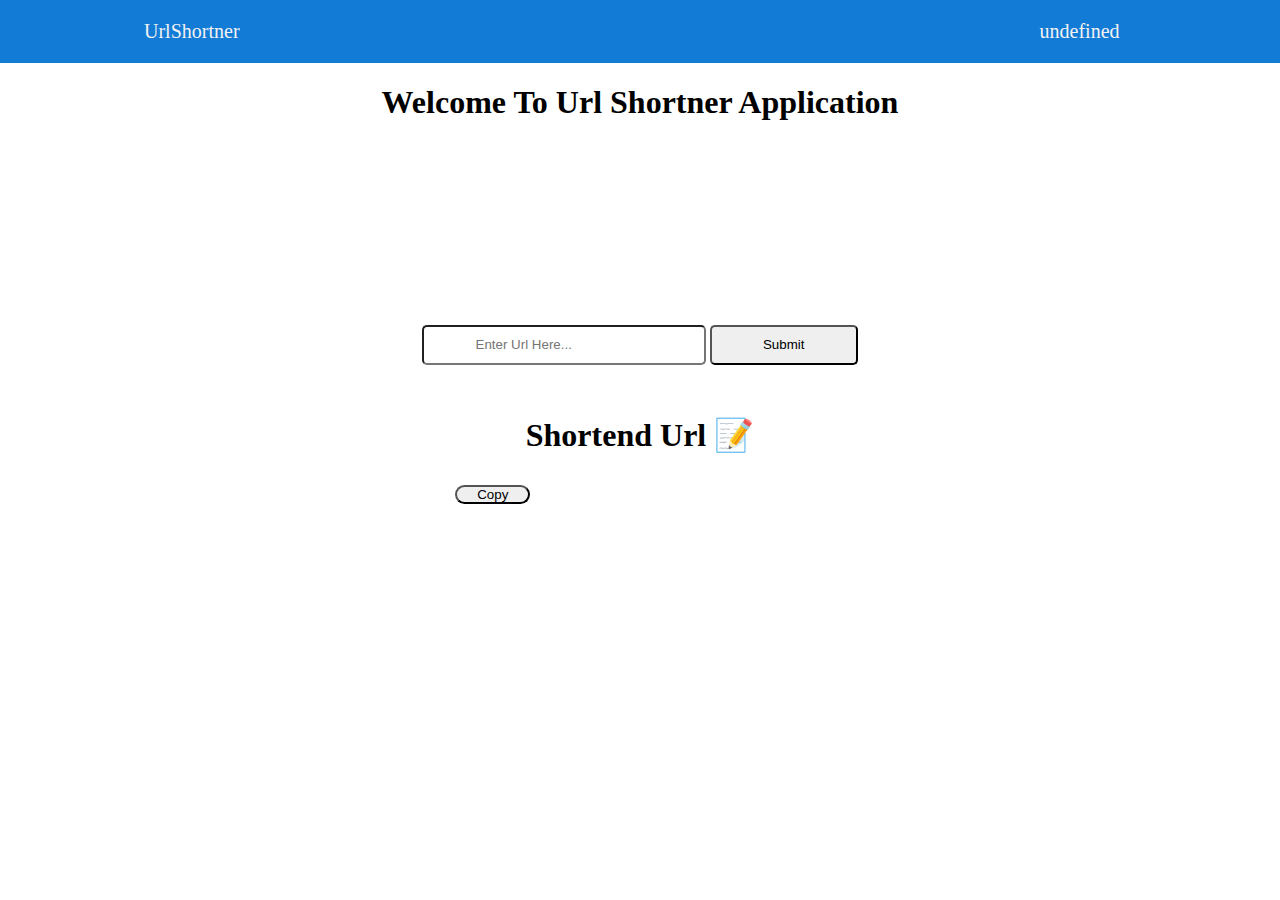
==== frontend/url.html @ 59bc9fce "frontend functionality completed" ====
<!DOCTYPE html>
<html lang="en">
  <head>
    <meta charset="UTF-8" />
    <meta name="viewport" content="width=device-width, initial-scale=1.0" />
    <title>UrlShortener</title>

    <link rel="stylesheet" href="./style/url.css" />
  </head>

  <body>
    <!-- navbar -->
    <div class="topnav">
      <a href="#">UrlShortner</a>

      <a id="User" href="#">User</a>
    </div>
    <!--  -->
    <h1>Welcome To Url Shortner Application</h1>
    <div id="container">
      <div>
        <form id="form">
          <input
            type="text"
            id="UrlInput"
            placeholder="Enter Url Here..."
            required
          />
          <input type="Submit" />
        </form>
      </div>
      <div id="output_url">
        <h1>Shortend Url 📝</h1>
        <div id="Short">
          <h3 id="shortenUrl"></h3>
          <button onclick="copyToClipboard()" id="copybtn">Copy</button>
        </div>
      </div>
    </div>
  </body>
</html>

<script src="./script/url.js"></script>
---- frontend/style/url.css ----
/* navbar */
body {
  margin: 0;
  padding: 0;
  box-sizing: border-box;
  background-image: url("https://img.freepik.com/free-photo/vivid-blurred-colorful-background_58702-2548.jpg");
  background-size: cover;
  background-position: center;
}

.topnav {
  overflow: hidden;

  background-color: #127bd6;
}

.topnav a {
  float: left;
  display: block;
  color: #f2f2f2;
  text-align: center;
  padding: 20px 16px;
  text-decoration: none;
  font-size: 20px;
  margin-left: 10%;
}
.topnav a:nth-child(2) {
  margin-left: 60%;
}

.topnav a:hover {
  background-color: #04aa6d;
  color: black;
}

.topnav a.active {
  color: white;
}

.topnav .icon {
  display: none;
}
/* url div css */
input {
  padding: 2% 10%;
  border-radius: 5px;
}
input:nth-child(2):hover {
  background-color: #04aa6d;
  cursor: pointer;
}
#output_url {
  margin-top: 10%;
}
span {
  font-size: larger;
  font-weight: bolder;
}

/* media */
@media screen and (max-width: 600px) {
  .topnav a:nth-child(2) {
    display: none;
  }

  #container {
    width: 60%;
    margin-top: 50%;
  }
  input {
    padding: 2% 10%;
    border-radius: 5px;
  }
  #Short {
    margin-left: 0%;
  }
}

@media screen and (max-width: 600px) {
  .topnav a:nth-child(2) {
    display: none;
  }
  #container {
    width: 60%;
    margin-top: 50%;
  }
  input {
    padding: 2% 2%;

    margin-left: 0%;
  }
  #Short {
    margin-left: 0%;
  }
}
/*  */
#Short {
  /* background: #000; */
  display: flex;
  flex-wrap: wrap;
  gap: 20px;
  margin-left: 10%;
}
#copybtn {
  border-radius: 10px;
  padding: 0px 20px;
  margin-top: 10px;
  margin-bottom: 10px;
}

h1 {
  text-align: center;
}
#ShortenUrl {
  font-weight: bolder;
  cursor: pointer;
}
#container {
  text-align: center;
  padding: 50px;
  background-color: white;
  width: 40%;
  margin: auto;
  margin-top: 12%;
  border-radius: 10px;
}
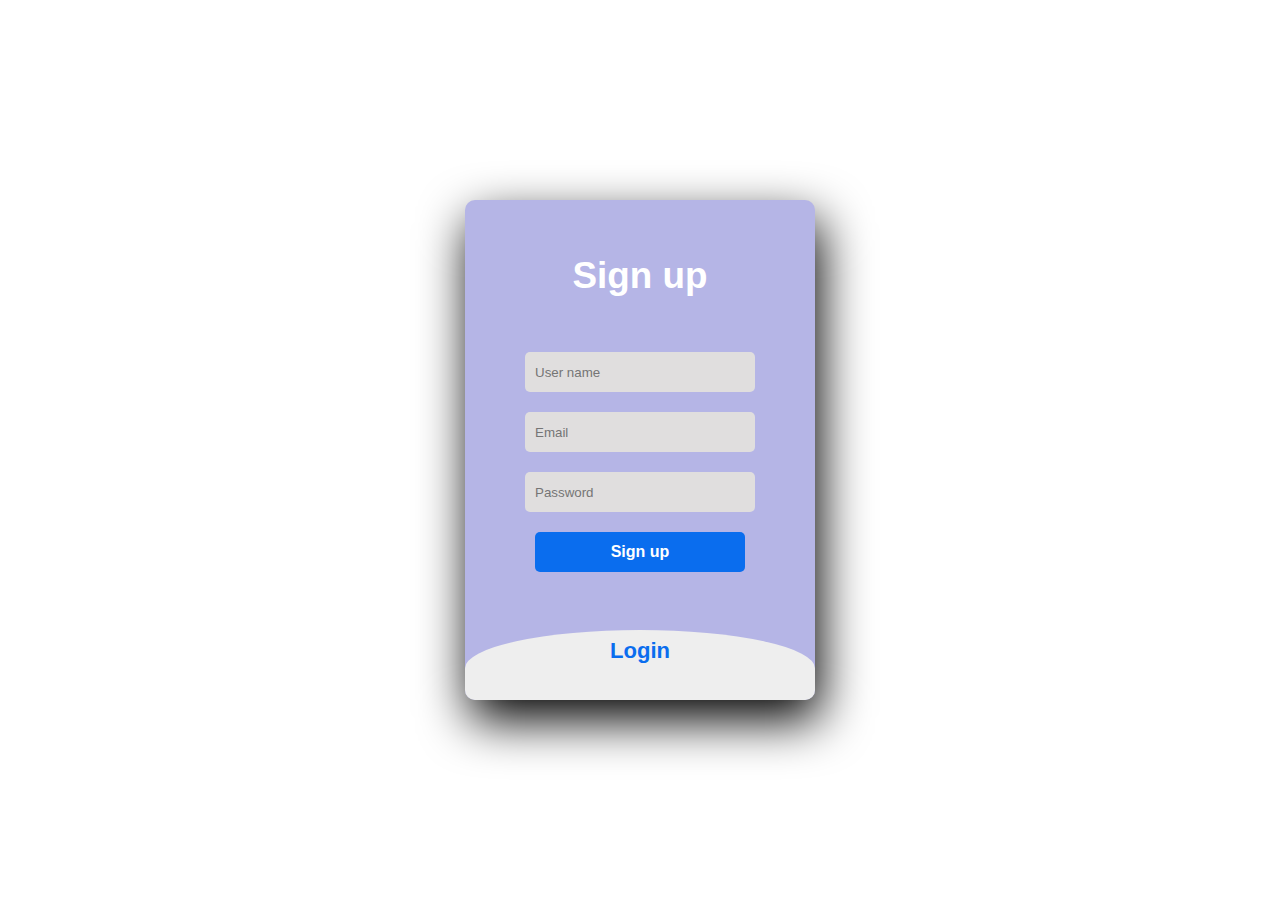
==== commit 426b7fb1: "readmi updated" ====
--- a/frontend/url.html
+++ b/frontend/url.html
@@ -14,6 +14,7 @@
       <a href="#">UrlShortner</a>
 
       <a id="User" href="#">User</a>
+      <a href="#" id="LogoutBtn"><button>Logout</button></a>
     </div>
     <!--  -->
     <h1>Welcome To Url Shortner Application</h1>
--- a/frontend/style/url.css
+++ b/frontend/style/url.css
@@ -27,10 +27,24 @@
 .topnav a:nth-child(2) {
   margin-left: 60%;
 }
+.topnav a:nth-child(3) {
+  margin-left: 0%;
 
-.topnav a:hover {
-  background-color: #04aa6d;
-  color: black;
+  color: white;
+}
+button {
+  padding: 15%;
+  cursor: pointer;
+  background-color: green;
+  border-radius: 5px;
+  color: white;
+  font-size: medium;
+  margin-top: 0;
+  border: none;
+}
+button:hover {
+  background-color: red;
+  color: white;
 }
 
 .topnav a.active {
@@ -121,6 +135,6 @@
   background-color: white;
   width: 40%;
   margin: auto;
-  margin-top: 12%;
+  margin-top: 8%;
   border-radius: 10px;
 }
